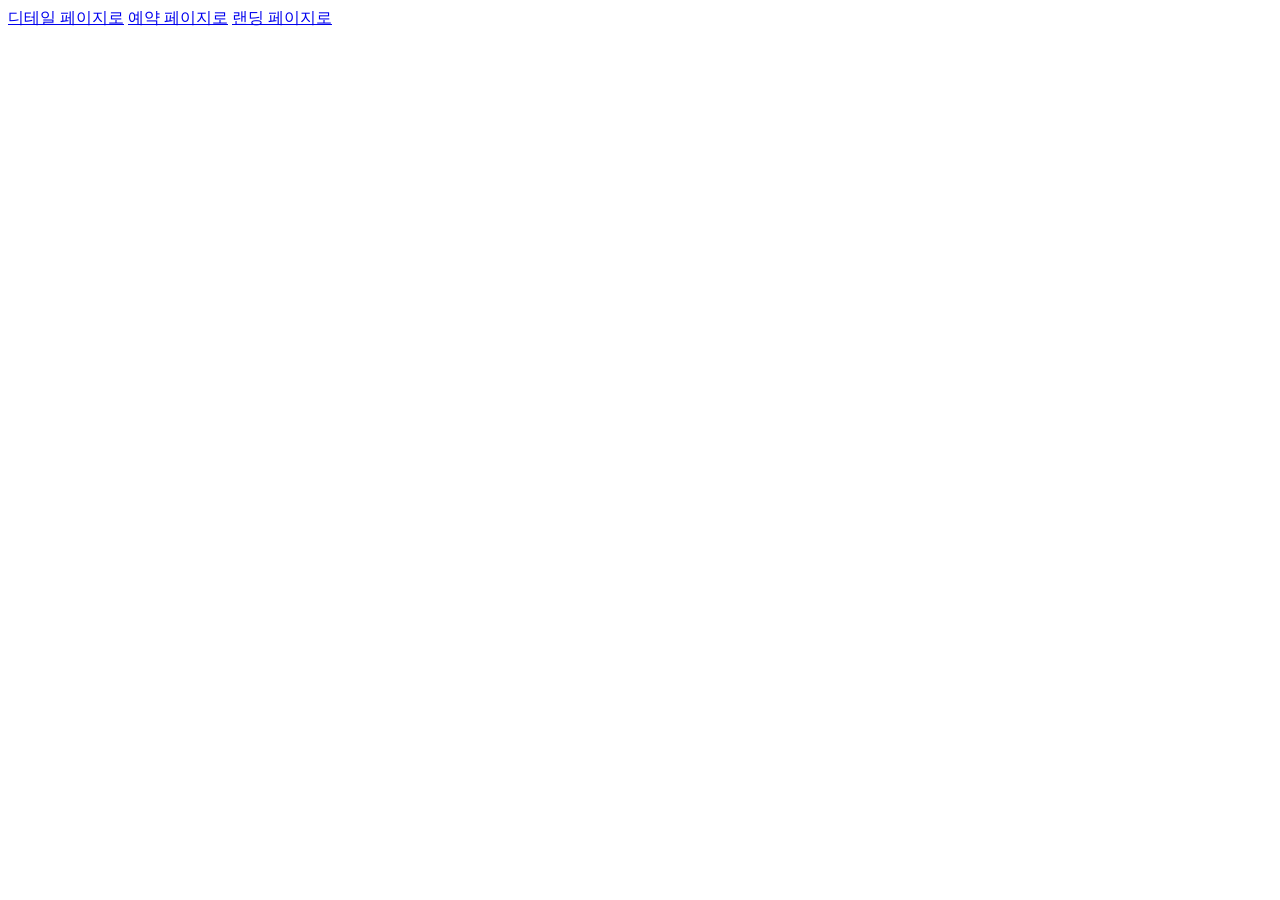
==== calendar.html @ cb8177d4 "폴더 구조 세팅 + 로컬스토리지 유틸함수 세팅" ====
<!doctype html>
<html lang="en">
  <head>
    <meta charset="UTF-8" />
    <meta name="viewport" content="width=device-width, initial-scale=1.0" />
    <link rel="stylesheet" href="./css/calendar.css" />
    <title>달력 페이지</title>
    <script type="module" src="./js/calendar.js"></script>
  </head>
  <body>
    <a href="./detail.html">디테일 페이지로</a>
    <a href="./reserve.html">예약 페이지로</a>
    <a href="./index.html">랜딩 페이지로</a>
  </body>
</html>
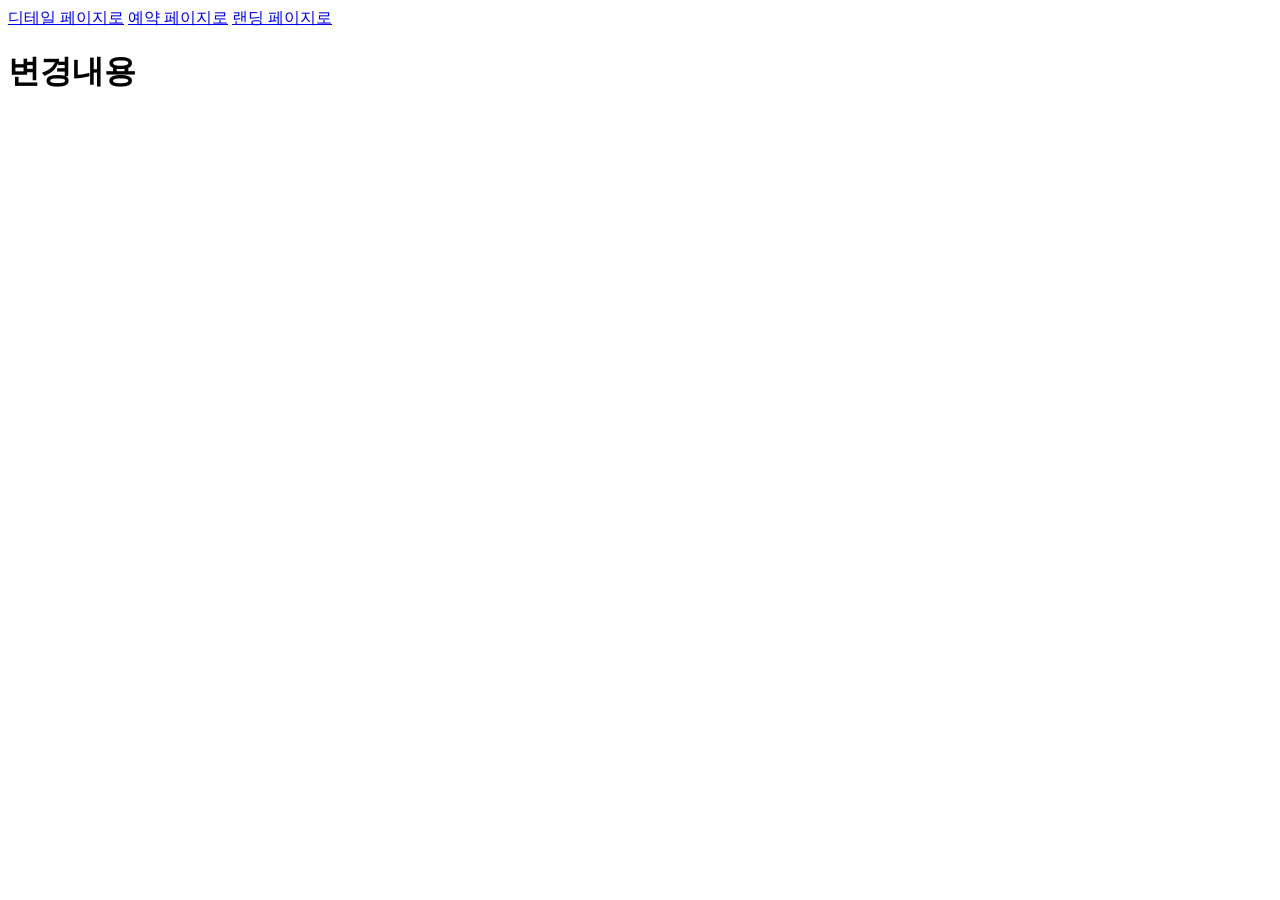
==== commit 03fb9cc7: "변경내용 테스트" ====
--- a/calendar.html
+++ b/calendar.html
@@ -11,5 +11,7 @@
     <a href="./detail.html">디테일 페이지로</a>
     <a href="./reserve.html">예약 페이지로</a>
     <a href="./index.html">랜딩 페이지로</a>
+
+    <h1>변경내용</h1>
   </body>
 </html>
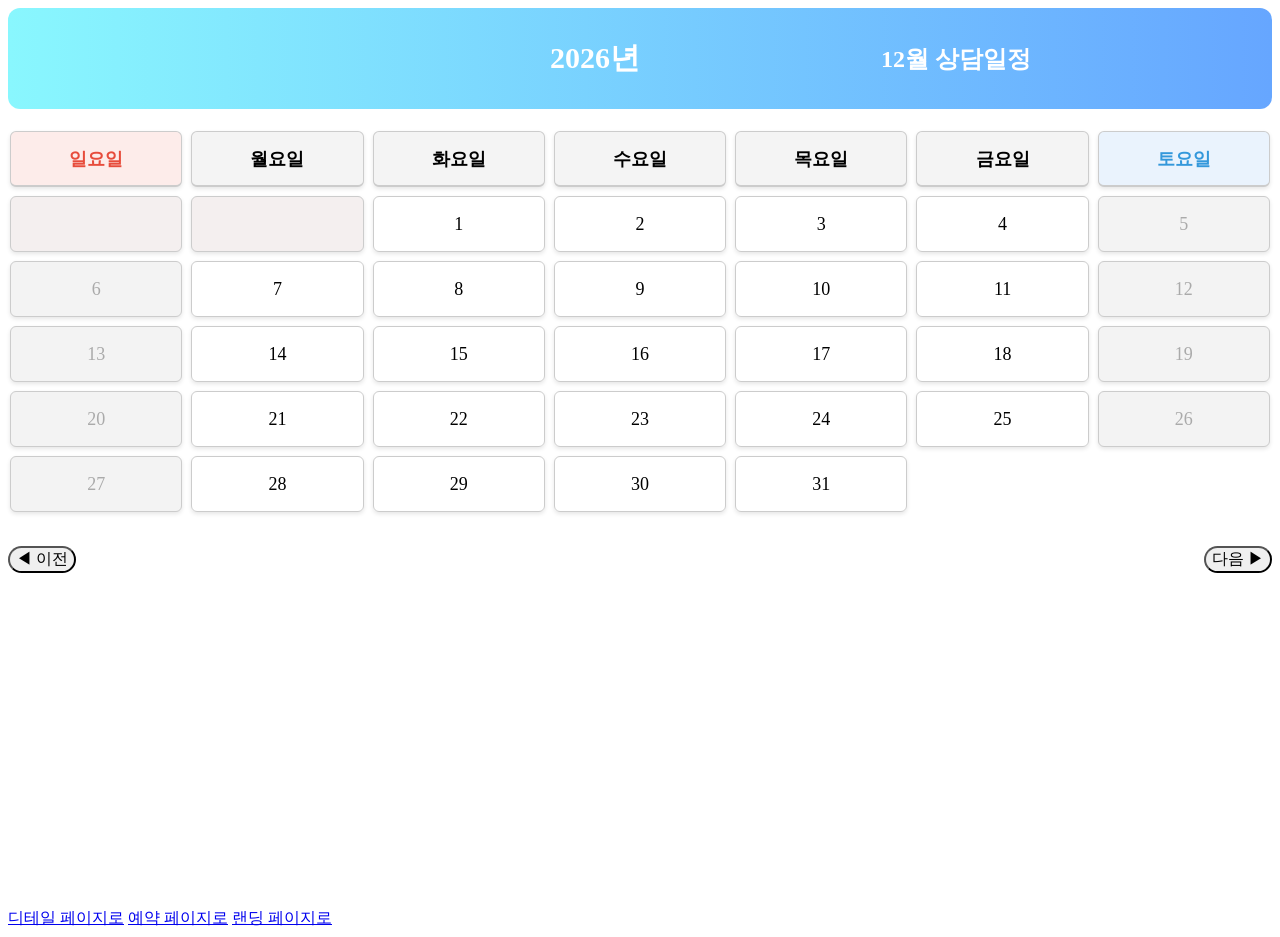
==== commit 6576cf6d: "calendar page" ====
--- a/calendar.html
+++ b/calendar.html
@@ -8,10 +8,25 @@
     <script type="module" src="./js/calendar.js"></script>
   </head>
   <body>
-    <a href="./detail.html">디테일 페이지로</a>
-    <a href="./reserve.html">예약 페이지로</a>
-    <a href="./index.html">랜딩 페이지로</a>
-
-    <h1>변경내용</h1>
+    <div id="wrap">
+      <div class="container">
+        <header id="header">
+          <div class="year-container">
+            <h1 id="year"></h1>
+          </div>
+          <div class="month-container">
+            <h2 id="month"></h2>
+          </div>
+        </header>
+        <section id="calendar"></section>
+        <div class="month-control">
+          <button id="prev">◀ 이전</button>
+          <button id="next">다음 ▶</button>
+        </div>
+      </div>
+      <a href="./detail.html">디테일 페이지로</a>
+      <a href="./reserve.html">예약 페이지로</a>
+      <a href="./index.html">랜딩 페이지로</a>
+    </div>
   </body>
 </html>
--- a/css/calendar.css
+++ b/css/calendar.css
@@ -0,0 +1,96 @@
+.container {
+  height: 100vh;
+}
+#header {
+  display: flex;
+  align-items: center;
+  padding: 10px 0;
+  background: linear-gradient(to right, #89f7fe, #66a6ff);
+  border-radius: 12px;
+  color: white;
+}
+#year {
+  font-size: 30px;
+  font-weight: 700;
+}
+#month {
+  font-size: 24px;
+  font-weight: 700;
+}
+#header .year-container {
+  width: 100%;
+  display: flex;
+  justify-content: flex-end;
+}
+#header .month-container {
+  width: 100%;
+  display: flex;
+  justify-content: center;
+}
+.container {
+  height: 100vh;
+}
+#calendar {
+  display: grid;
+  grid-template-columns: repeat(7, 1fr);
+  grid-auto-rows: minmax(60px, auto); /* 최소 높이 60px */
+  gap: 5px;
+  margin-top: 20px;
+}
+.date {
+  border: 1px solid #ccc;
+  display: flex;
+  align-items: center;
+  justify-content: center;
+  font-size: 18px;
+  padding: 10px;
+  margin: 2px;
+  border-radius: 6px;
+  box-shadow: 0 2px 4px rgba(0, 0, 0, 0.1);
+}
+.date.day:hover {
+  background-color: #f0f0f0;
+  cursor: pointer;
+}
+.empty {
+  background-color: #f4efef;
+}
+.weekday {
+  font-weight: bold;
+  background-color: #f4f4f4;
+  border-bottom: 2px solid #ccc;
+}
+.sunday {
+  background-color: #fdecea; /* 연한 빨강 */
+  color: #e74c3c;
+}
+.saturday {
+  background-color: #eaf3fd; /* 연한 파랑 */
+  color: #3498db;
+}
+.month-control {
+  width: 100%;
+  display: flex;
+  justify-content: space-between;
+  align-items: center;
+  margin-top: 2em;
+}
+
+.month-control button {
+  font-size: 16px;
+  border-radius: 20px;
+}
+.month-control button:hover {
+  background-color: #ccd7f5;
+}
+.holiday {
+  color: red;
+  font-weight: bold;
+}
+
+.blocked {
+  background: #f3f3f3;
+  color: #aaa;
+  pointer-events: none;
+  cursor: not-allowed;
+}
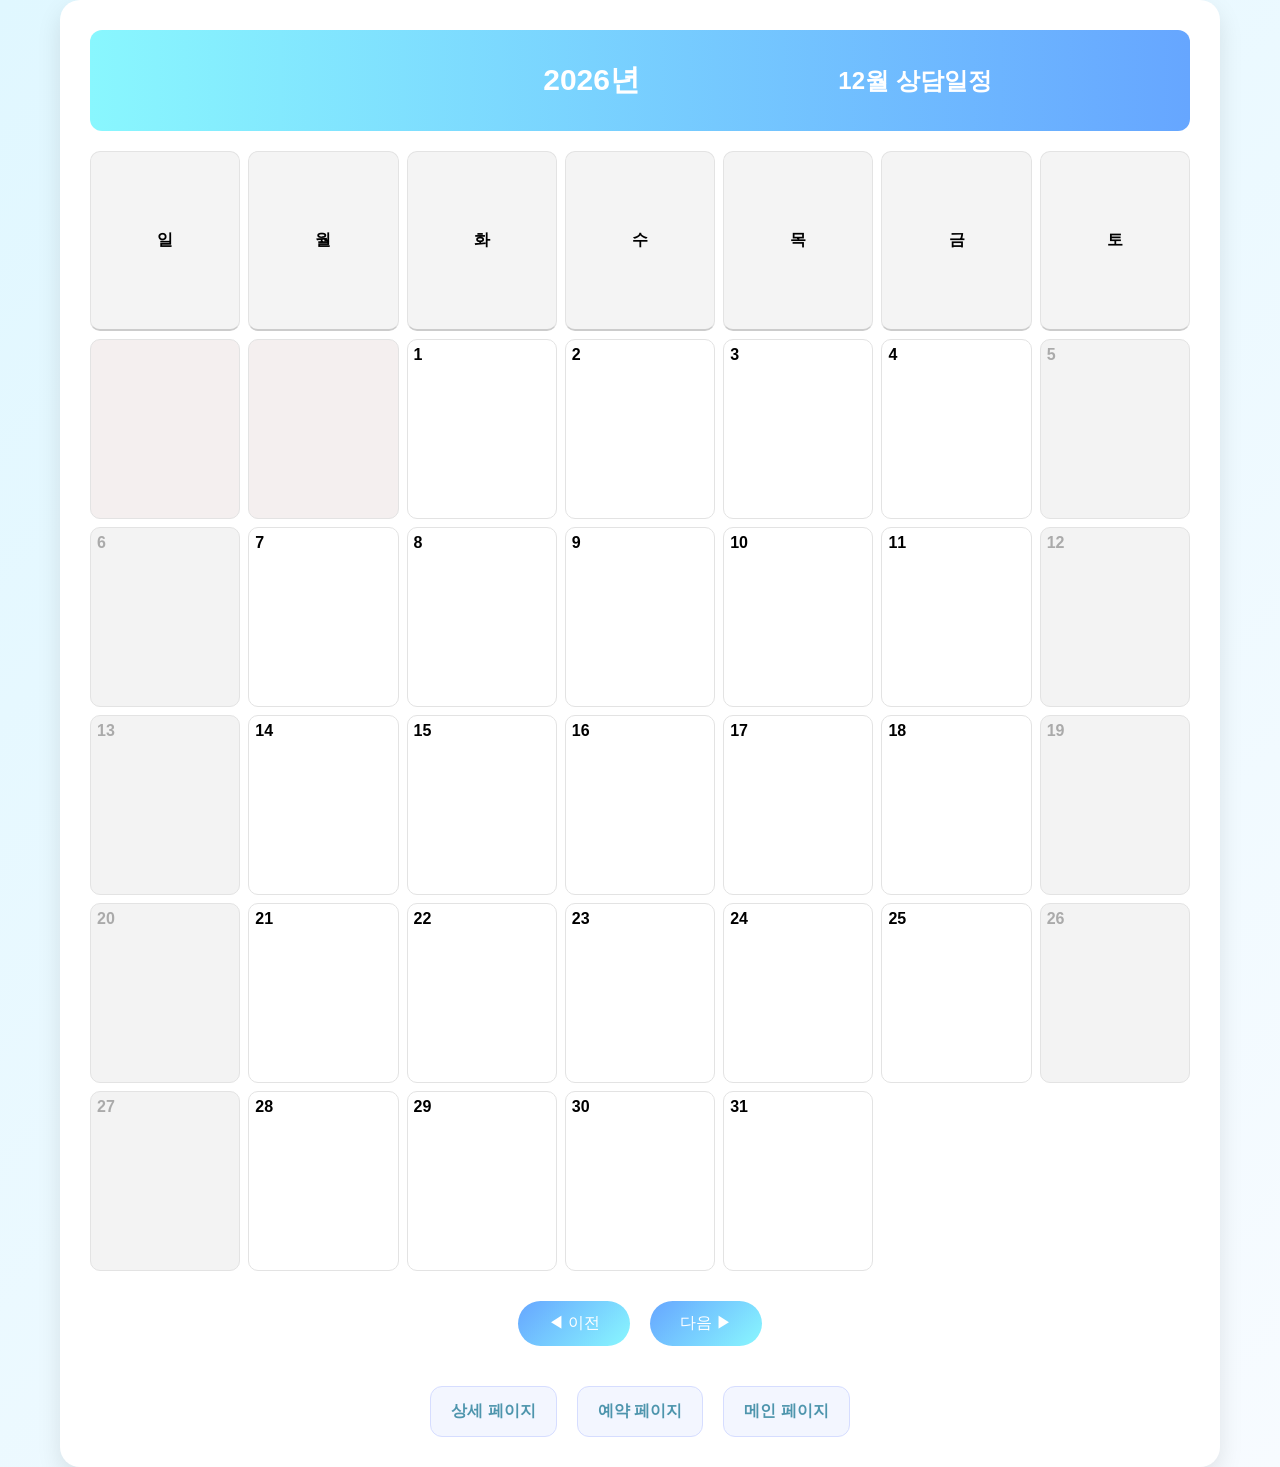
==== commit 58e6c4f6: "detail.html로 URL넘깁니다" ====
--- a/calendar.html
+++ b/calendar.html
@@ -1,12 +1,13 @@
 <!doctype html>
-<html lang="en">
+<html lang="ko">
   <head>
     <meta charset="UTF-8" />
     <meta name="viewport" content="width=device-width, initial-scale=1.0" />
+    <title>상담 예약 달력</title>
+
     <link rel="stylesheet" href="./css/calendar.css" />
-    <title>달력 페이지</title>
-    <script type="module" src="./js/calendar.js"></script>
   </head>
+
   <body>
     <div id="wrap">
       <div class="container">
@@ -14,19 +15,28 @@
           <div class="year-container">
             <h1 id="year"></h1>
           </div>
+
           <div class="month-container">
             <h2 id="month"></h2>
           </div>
         </header>
+
         <section id="calendar"></section>
+
         <div class="month-control">
           <button id="prev">◀ 이전</button>
           <button id="next">다음 ▶</button>
         </div>
+
+        <div class="page-move">
+          <a href="./detail.html">상세 페이지</a>
+          <a href="./reserve.html">예약 페이지</a>
+          <a href="./index.html">메인 페이지</a>
+        </div>
       </div>
-      <a href="./detail.html">디테일 페이지로</a>
-      <a href="./reserve.html">예약 페이지로</a>
-      <a href="./index.html">랜딩 페이지로</a>
     </div>
+
+    <!-- JS -->
+    <script type="module" src="./js/calendar.js"></script>
   </body>
 </html>
--- a/css/calendar.css
+++ b/css/calendar.css
@@ -1,6 +1,33 @@
+/* 기본 설정 */
+body {
+  margin: 0;
+  font-family: "Segoe UI", sans-serif;
+  background: linear-gradient(135deg, #e0f7ff, #f7fbff);
+}
+
+a {
+  text-decoration: none;
+  color: rgb(78, 149, 173);
+}
+
+/* 중앙 정렬 */
+#wrap {
+  display: flex;
+  justify-content: center;
+  align-items: center;
+  min-height: 100vh;
+}
+
+/* 카드 컨테이너 */
 .container {
-  height: 100vh;
-}
+  width: 1100px;
+  background: white;
+  border-radius: 20px;
+  padding: 30px;
+  box-shadow: 0 10px 25px rgba(0, 0, 0, 0.1);
+}
+
+/* 헤더 */
 #header {
   display: flex;
   align-items: center;
@@ -9,88 +36,215 @@
   border-radius: 12px;
   color: white;
 }
+
 #year {
   font-size: 30px;
   font-weight: 700;
 }
+
 #month {
   font-size: 24px;
   font-weight: 700;
 }
+
 #header .year-container {
   width: 100%;
   display: flex;
   justify-content: flex-end;
 }
+
 #header .month-container {
   width: 100%;
   display: flex;
   justify-content: center;
 }
-.container {
-  height: 100vh;
-}
+
+/* 달력 그리드 */
 #calendar {
   display: grid;
   grid-template-columns: repeat(7, 1fr);
-  grid-auto-rows: minmax(60px, auto); /* 최소 높이 60px */
-  gap: 5px;
+  grid-auto-rows: 180px;
+  gap: 8px;
   margin-top: 20px;
 }
+
+/* 날짜 셀 */
 .date {
-  border: 1px solid #ccc;
-  display: flex;
-  align-items: center;
-  justify-content: center;
-  font-size: 18px;
-  padding: 10px;
-  margin: 2px;
-  border-radius: 6px;
-  box-shadow: 0 2px 4px rgba(0, 0, 0, 0.1);
-}
+  border: 1px solid #e3e3e3;
+  padding: 6px;
+  border-radius: 10px;
+  display: flex;
+  flex-direction: column;
+  background: white;
+  transition: all 0.2s;
+}
+
+.day-number {
+  font-weight: bold;
+}
+
+.reservation-list {
+  margin-top: 6px;
+  font-size: 13px;
+  display: flex;
+  flex-direction: column;
+  gap: 3px;
+}
+
+.reservation-item {
+  background: #eaf3ff;
+  border-radius: 4px;
+  padding: 2px 4px;
+  overflow: hidden;
+  text-overflow: ellipsis;
+  white-space: nowrap;
+}
+
+/* hover */
 .date.day:hover {
-  background-color: #f0f0f0;
+  background-color: #eaf3ff;
+  transform: translateY(-2px);
   cursor: pointer;
 }
+
+/* 빈칸 */
 .empty {
   background-color: #f4efef;
 }
+
+/* 요일 */
 .weekday {
   font-weight: bold;
   background-color: #f4f4f4;
   border-bottom: 2px solid #ccc;
-}
+  display: flex;
+  align-items: center;
+  justify-content: center;
+}
+
+/* 일요일 */
 .sunday {
-  background-color: #fdecea; /* 연한 빨강 */
+  background-color: #fdecea;
   color: #e74c3c;
 }
+
+/* 토요일 */
 .saturday {
-  background-color: #eaf3fd; /* 연한 파랑 */
+  background-color: #eaf3fd;
   color: #3498db;
 }
-.month-control {
-  width: 100%;
-  display: flex;
-  justify-content: space-between;
-  align-items: center;
-  margin-top: 2em;
-}
-
-.month-control button {
-  font-size: 16px;
-  border-radius: 20px;
-}
-.month-control button:hover {
-  background-color: #ccd7f5;
-}
+
+/* 공휴일 */
 .holiday {
   color: red;
   font-weight: bold;
 }
 
+/* 예약 불가 */
 .blocked {
   background: #f3f3f3;
   color: #aaa;
   pointer-events: none;
   cursor: not-allowed;
 }
+
+/* 이전 다음 버튼 */
+.month-control {
+  width: 100%;
+  display: flex;
+  justify-content: center;
+  gap: 20px;
+  margin-top: 30px;
+}
+
+.month-control button {
+  background: linear-gradient(135deg, #66a6ff, #89f7fe);
+  border: none;
+  color: white;
+  font-size: 16px;
+  border-radius: 30px;
+  padding: 12px 30px;
+  cursor: pointer;
+  transition: all 0.2s;
+}
+
+.month-control button:hover {
+  transform: translateY(-2px);
+  box-shadow: 0 5px 12px rgba(0, 0, 0, 0.15);
+}
+
+/* 페이지 이동 버튼 */
+.page-move {
+  margin-top: 40px;
+  display: flex;
+  justify-content: center;
+  gap: 20px;
+}
+
+.page-move a {
+  background: #f3f6ff;
+  border: 1px solid #d6ddff;
+  border-radius: 12px;
+  padding: 14px 20px;
+  font-weight: 600;
+  color: #4e95ad;
+  transition: all 0.2s;
+}
+
+.page-move a:hover {
+  background: #66a6ff;
+  color: white;
+  transform: translateY(-2px);
+}
+
+/* 모바일 대응 */
+@media (max-width: 768px) {
+  .container {
+    width: 100vw;
+    padding: 5px;
+  }
+  #year {
+    font-size: 18px;
+    font-weight: 700;
+  }
+
+  #month {
+    font-size: 15px;
+    font-weight: 700;
+  }
+  #calendar {
+    grid-auto-rows: 50px; /* 날짜 셀 작게 */
+    gap: 2px; /* 셀 간격 최소화 */
+  }
+
+  .weekday {
+    font-size: 9px; /* 요일 글자 최소 */
+    padding: 1px 0;
+  }
+
+  .day-number {
+    font-size: 10px; /* 날짜 숫자 축소 */
+    line-height: 1;
+  }
+
+  .reservation-list {
+    display: none; /* 기존 예약 항목 숨김 */
+  }
+
+  .date.day[data-reservation-count]:after {
+    content: attr(data-reservation-count) "건 예약";
+    font-size: 10px;
+    line-height: 1;
+    color: #333;
+    margin-top: 1px;
+    display: block;
+    text-align: center;
+    white-space: nowrap;
+    overflow: hidden;
+    text-overflow: ellipsis;
+  }
+
+  .page-move a {
+    font-size: 12px;
+  }
+}
